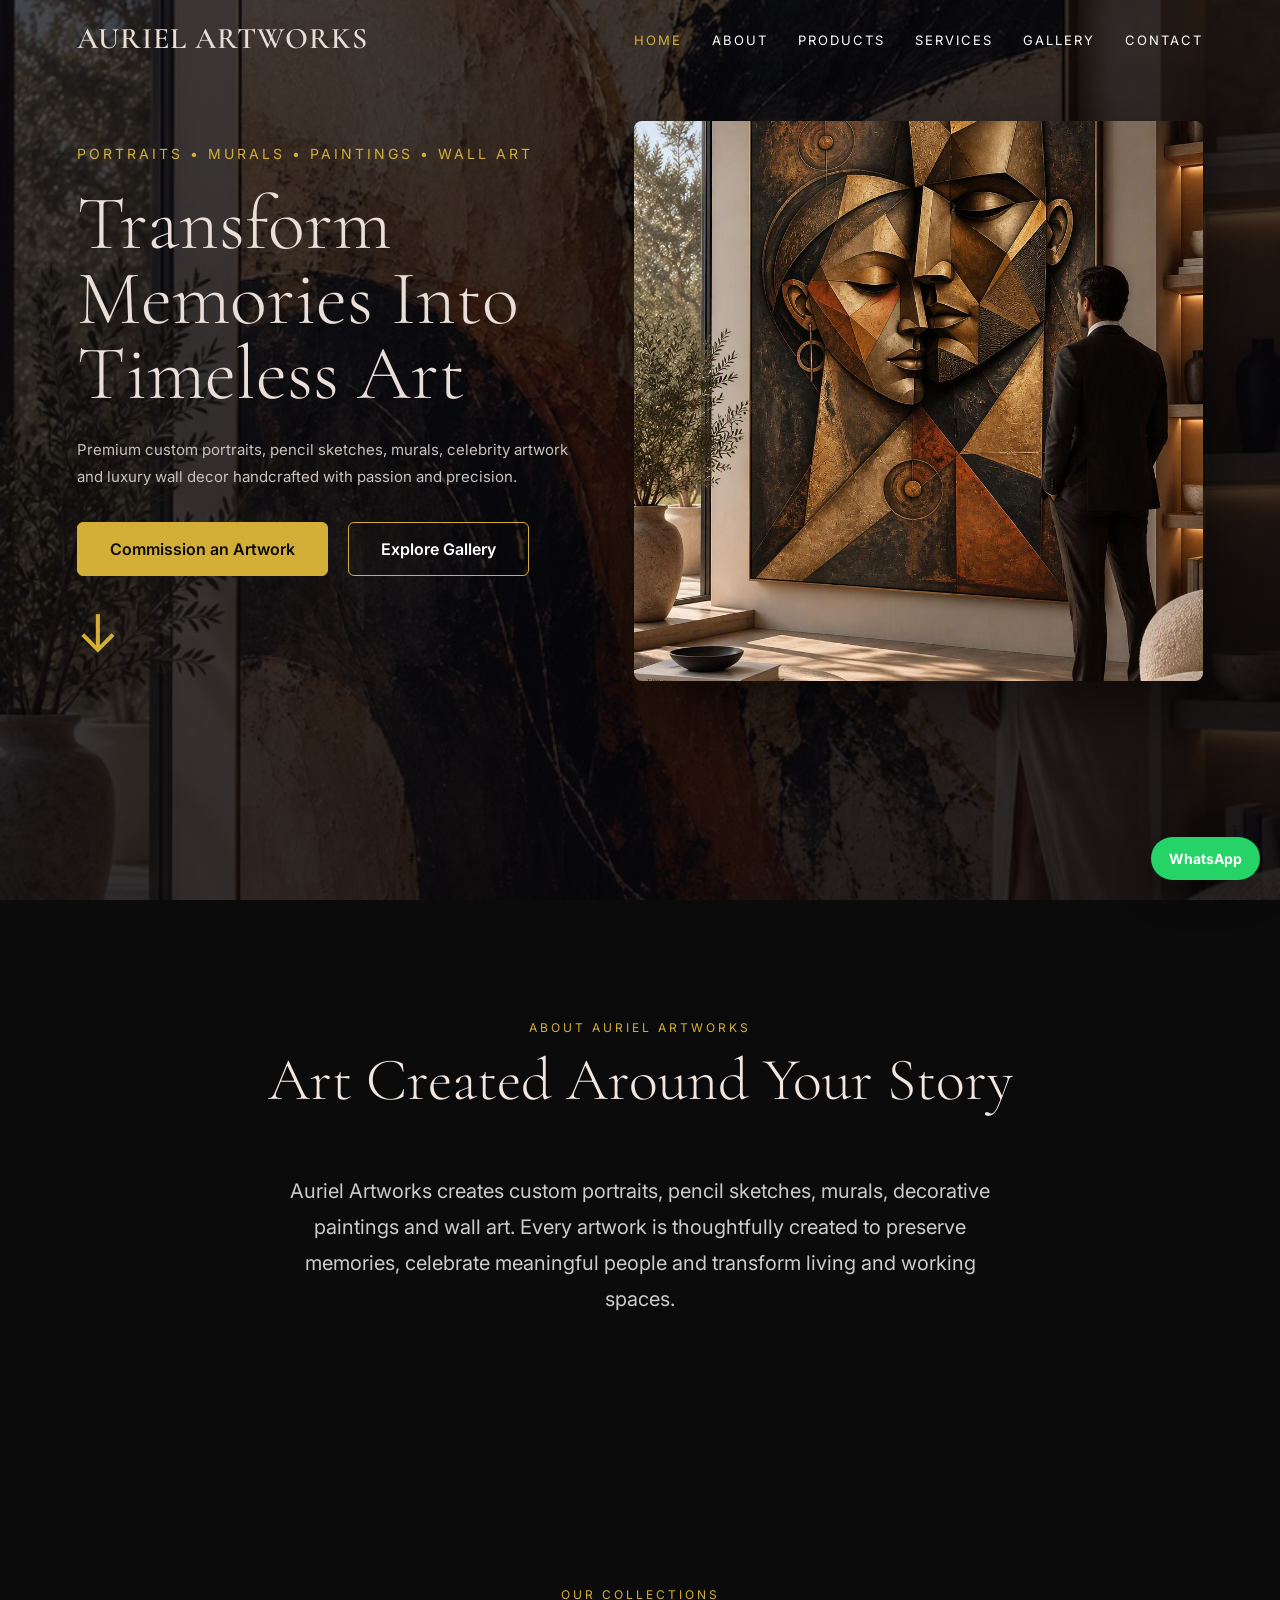
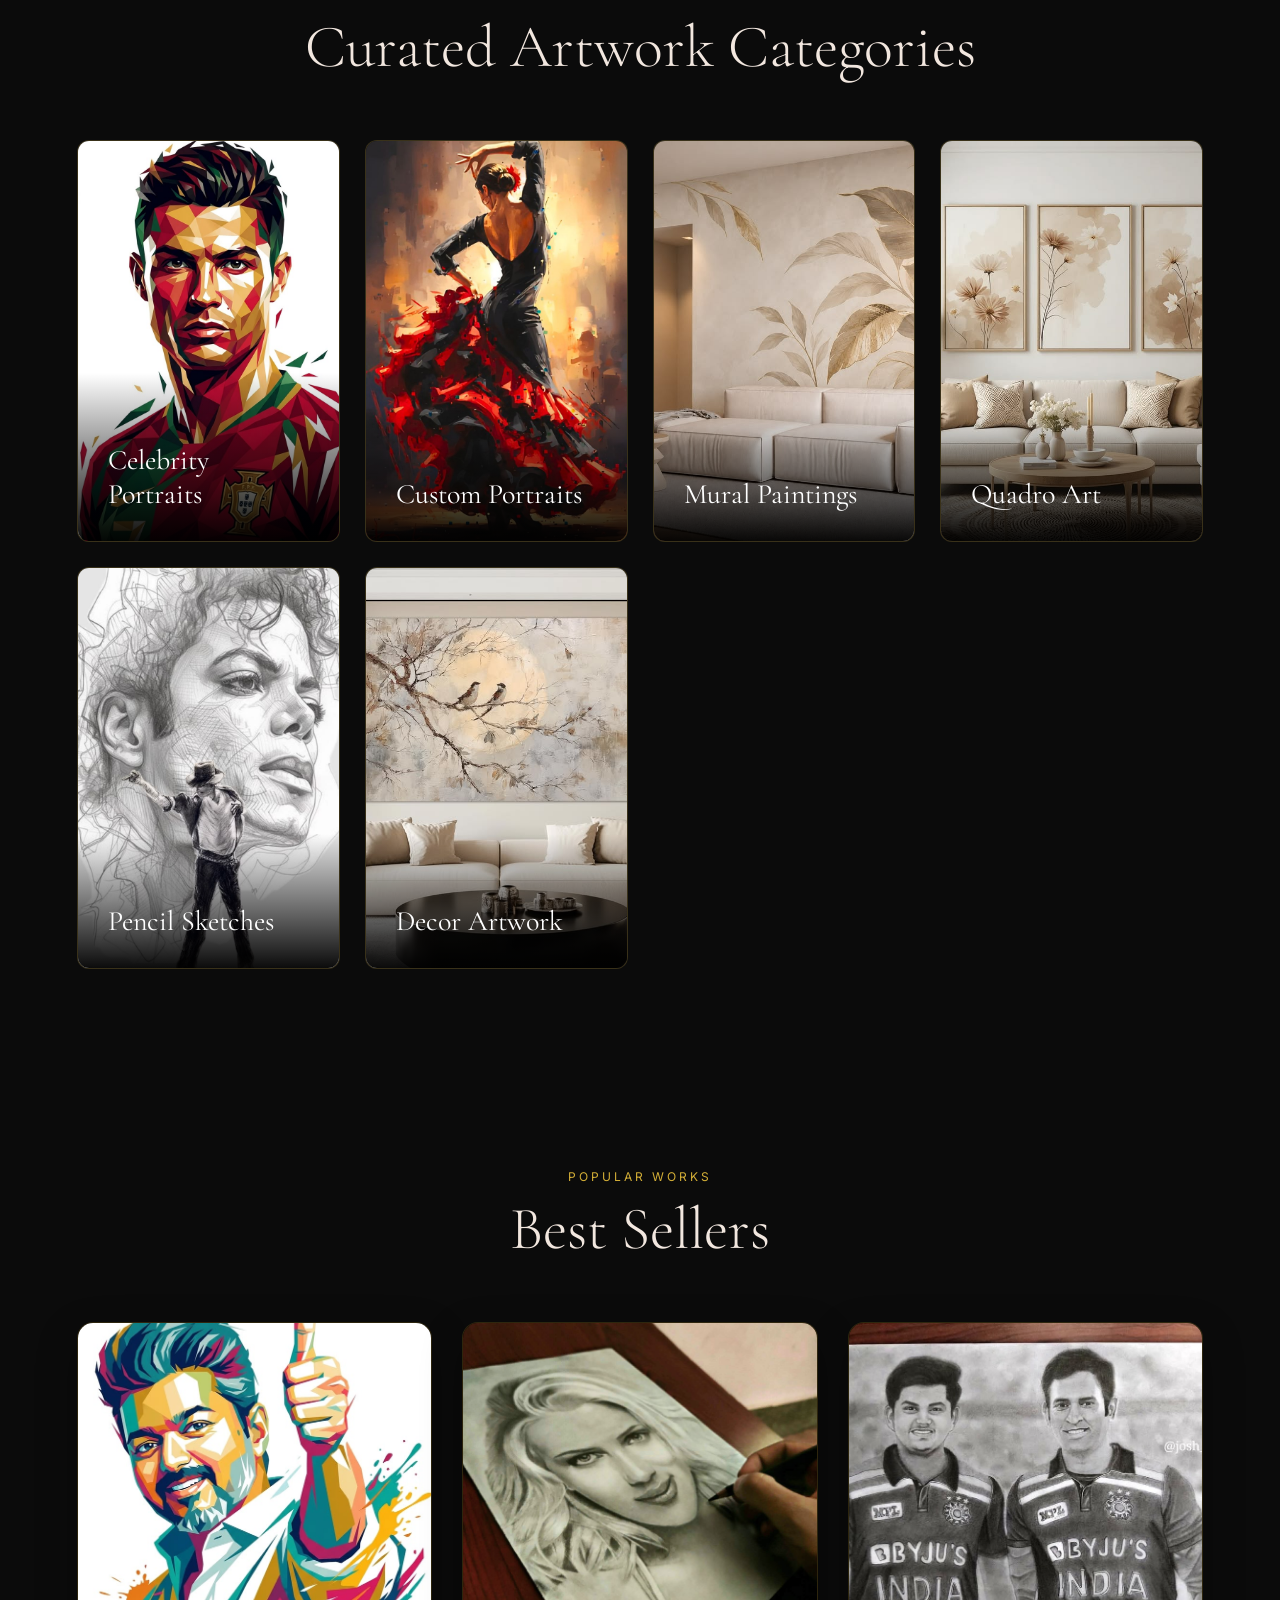
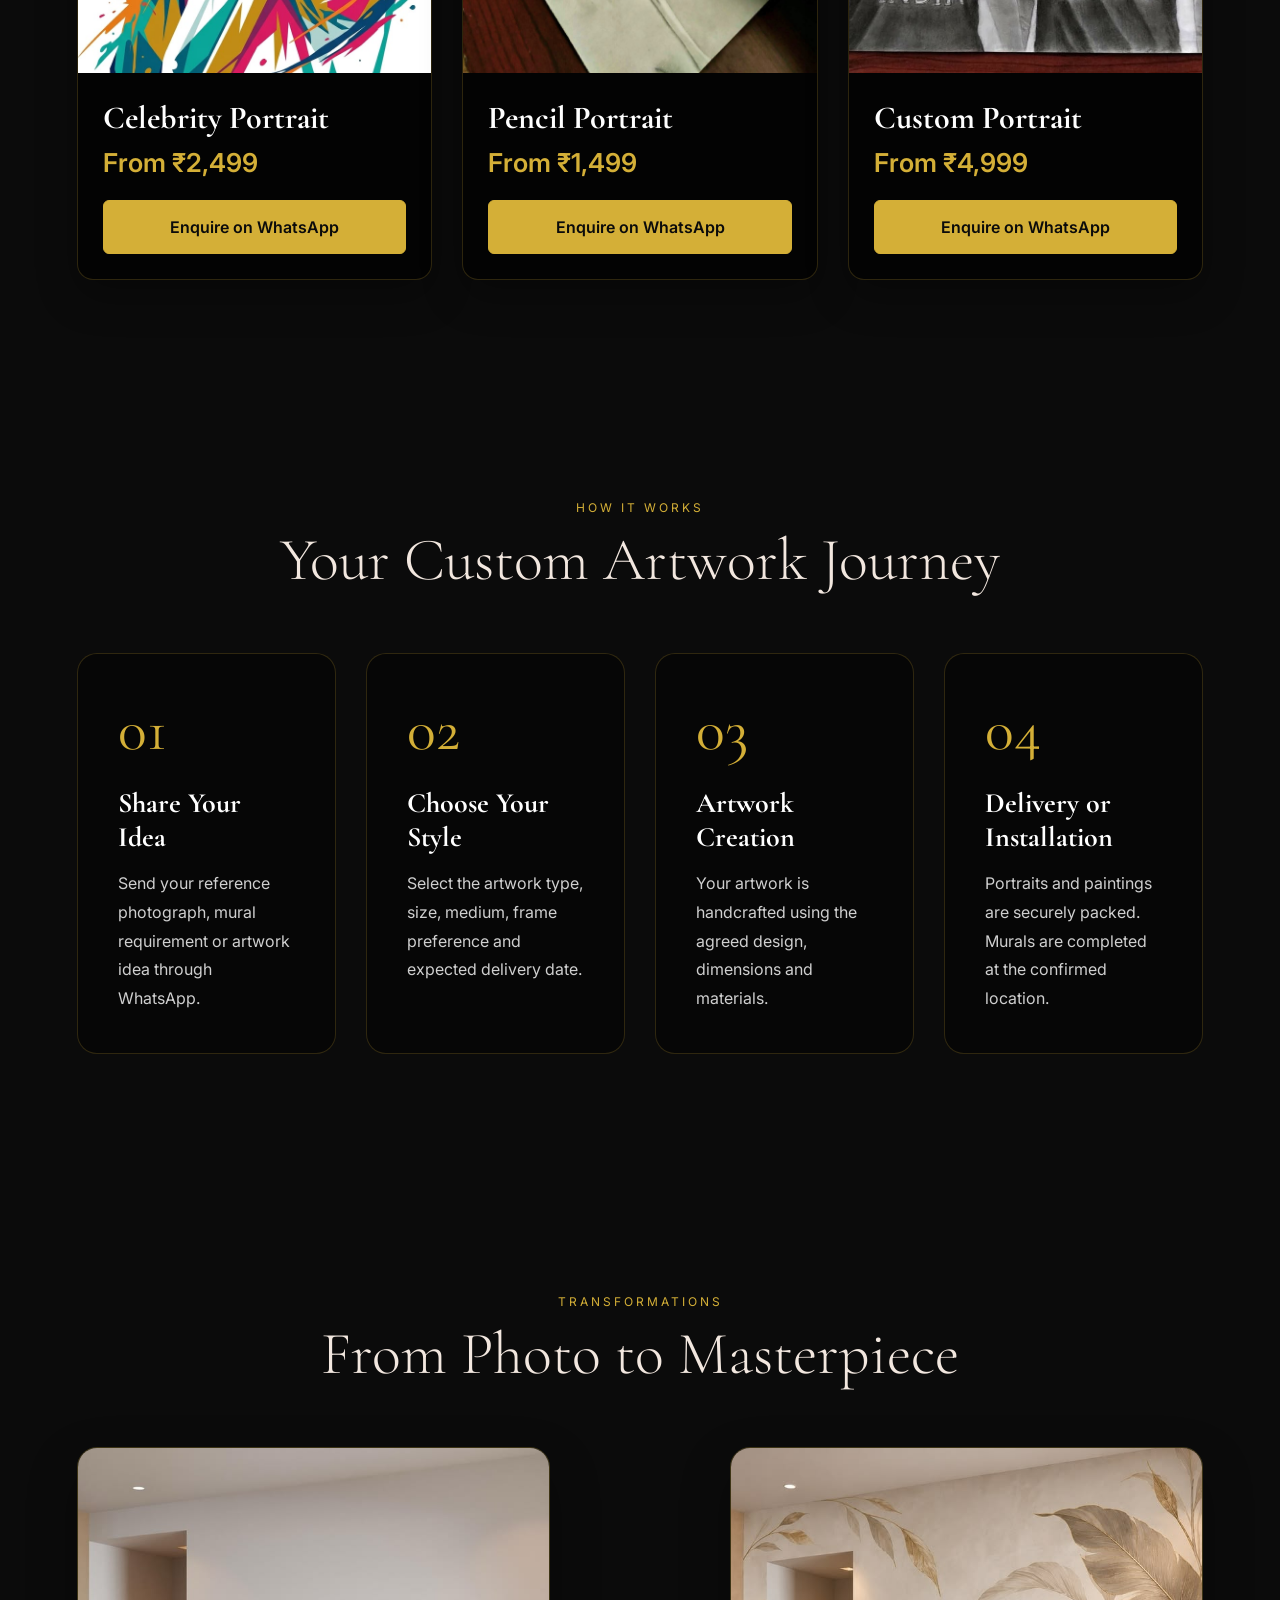
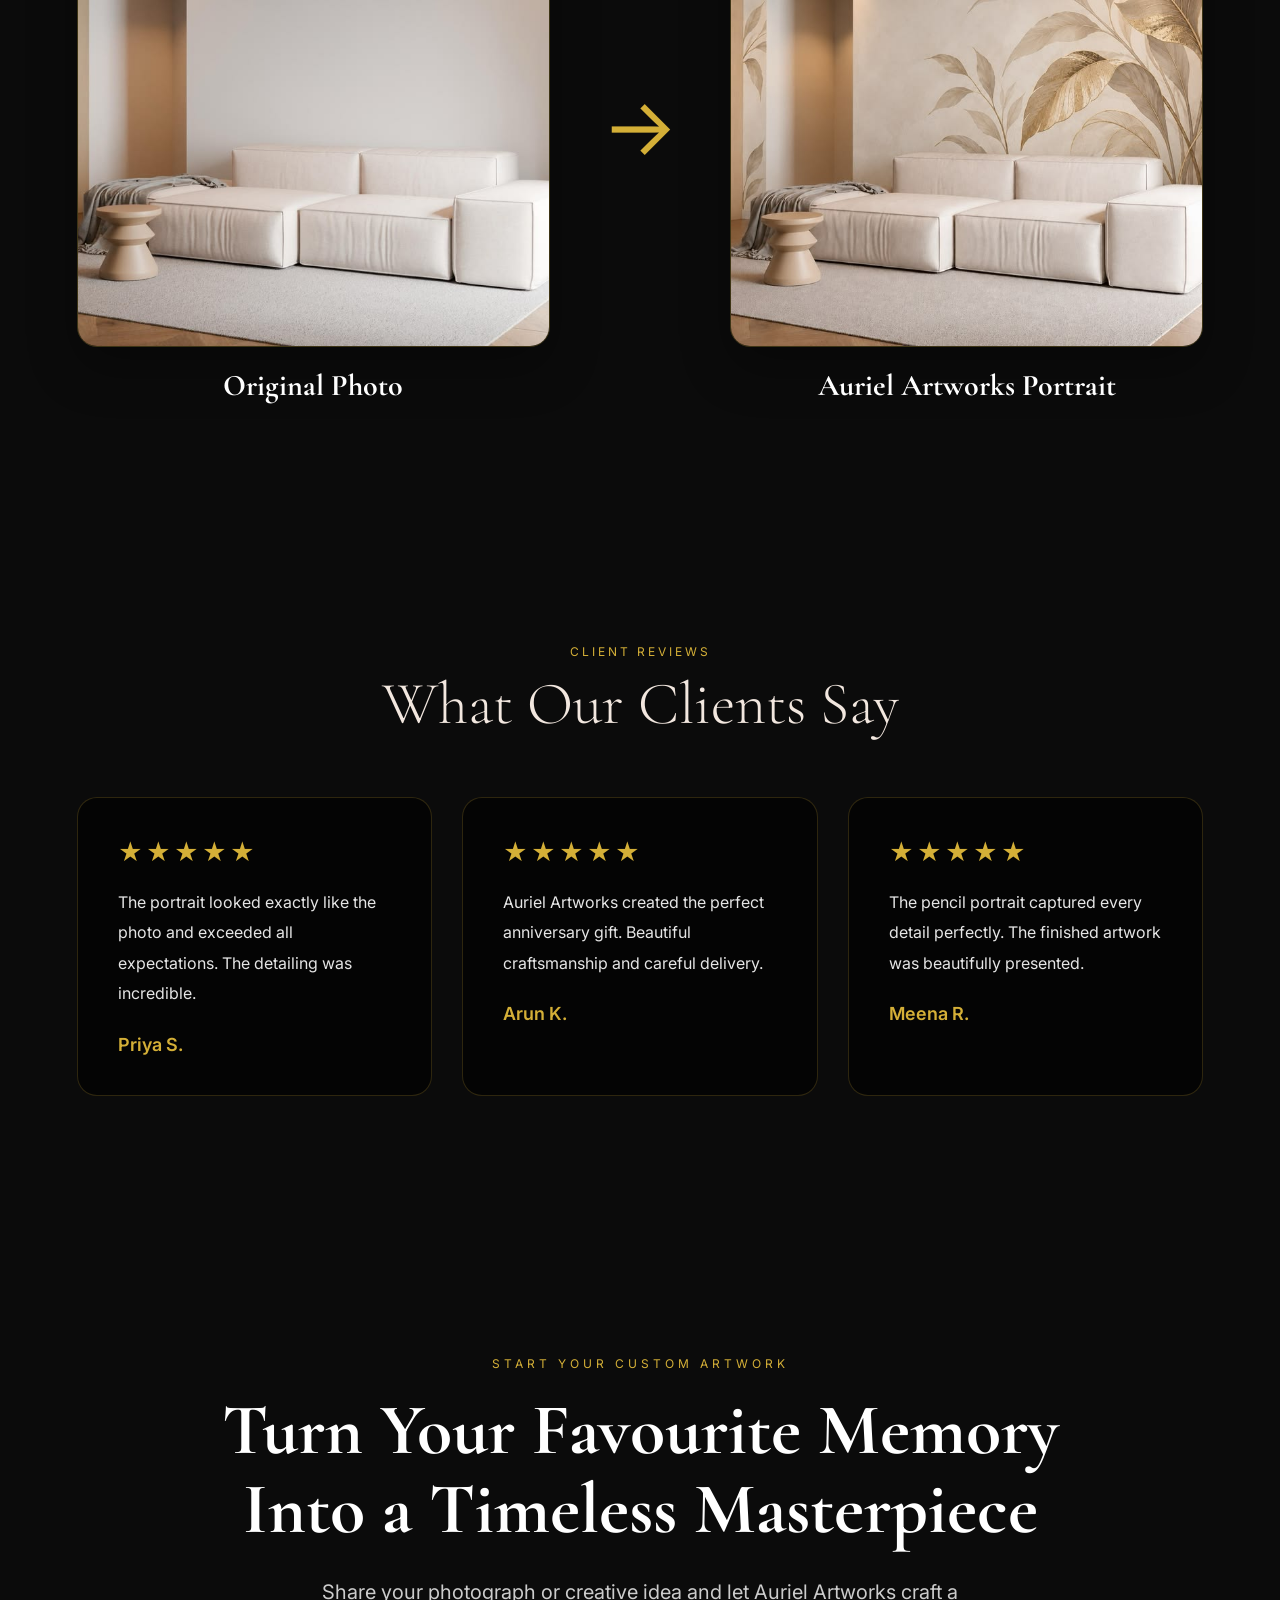
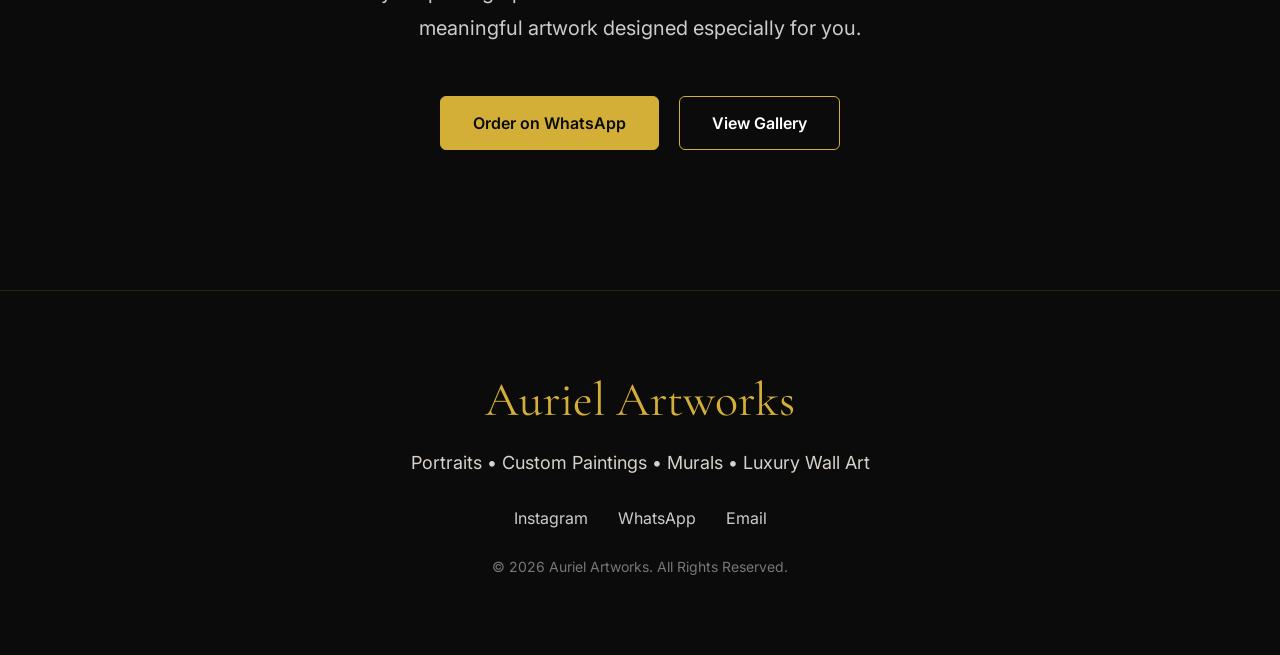
==== index.html @ 43a9a1cc "Upload Auriel Artworks website" ====
<!DOCTYPE html>
<html lang="en">

<head>
    <meta charset="UTF-8">

    <meta
        name="viewport"
        content="width=device-width, initial-scale=1.0"
    >

    <meta
        name="description"
        content="Auriel Artworks creates custom portraits, pencil sketches, murals, paintings and luxury wall art."
    >

    <title>Auriel Artworks | Portraits, Murals and Paintings</title>

    <!-- GOOGLE FONTS -->

    <link
        rel="preconnect"
        href="https://fonts.googleapis.com"
    >

    <link
        rel="preconnect"
        href="https://fonts.gstatic.com"
        crossorigin
    >

    <link
        href="https://fonts.googleapis.com/css2?family=Cormorant+Garamond:wght@300;400;500;600;700&family=Inter:wght@300;400;500;600&display=swap"
        rel="stylesheet"
    >

    <!-- WEBSITE CSS -->

    <link rel="stylesheet" href="style.css">
</head>

<body>

    <!-- HERO BACKGROUND CONTAINER -->

    <div class="container">

        <!-- NAVIGATION -->

        <nav class="navbar">

            <a href="index.html" class="logo">
                AURIEL ARTWORKS
            </a>

            <button
                type="button"
                class="menu-toggle"
                id="menu-toggle"
                aria-label="Open navigation menu"
                aria-expanded="false"
            >
                <span></span>
                <span></span>
                <span></span>
            </button>

            <ul class="nav-links" id="nav-links">

                <li>
                    <a href="index.html" class="active-link">
                        Home
                    </a>
                </li>

                <li>
                    <a href="#about">
                        About
                    </a>
                </li>

                <li>
                    <a href="#products">
                        Products
                    </a>
                </li>

                <li>
                    <a href="#services">
                        Services
                    </a>
                </li>

                <li>
                    <a href="gallery.html">
                        Gallery
                    </a>
                </li>

                <li>
                    <a href="#contact">
                        Contact
                    </a>
                </li>

            </ul>

        </nav>


        <!-- HERO SECTION -->

        <section class="hero" id="home">

            <div class="left">

                <p class="brand-statement">
                    PORTRAITS • MURALS • PAINTINGS • WALL ART
                </p>

                <h1>
                    Transform Memories Into Timeless Art
                </h1>

                <p>
                    Premium custom portraits, pencil sketches,
                    murals, celebrity artwork and luxury wall decor
                    handcrafted with passion and precision.
                </p>

                <div class="cta-buttons">

                    <a
                        href="https://wa.me/916382104061?text=Hi%20Auriel%20Artworks%2C%20I%20would%20like%20to%20order%20a%20custom%20artwork."
                        class="btn-primary"
                        target="_blank"
                        rel="noopener noreferrer"
                    >
                        Commission an Artwork
                    </a>

                    <a
                        href="gallery.html"
                        class="btn-secondary"
                    >
                        Explore Gallery
                    </a>

                </div>

                <div class="arrow" aria-hidden="true">
                    ↓
                </div>

            </div>

            <div class="right">

                <img
                    src="Images/hero.jpg"
                    alt="Featured artwork by Auriel Artworks"
                >

            </div>

        </section>

    </div>


    <!-- ABOUT SECTION -->

    <section class="process" id="about">

        <div class="section-header">

            <p>ABOUT AURIEL ARTWORKS</p>

            <h2>Art Created Around Your Story</h2>

        </div>

        <div class="cta-content">

            <p class="cta-description">
                Auriel Artworks creates custom portraits, pencil
                sketches, murals, decorative paintings and wall art.
                Every artwork is thoughtfully created to preserve
                memories, celebrate meaningful people and transform
                living and working spaces.
            </p>

        </div>

    </section>


    <!-- COLLECTIONS SECTION -->

    <section class="collections" id="services">

        <div class="section-header">

            <p>OUR COLLECTIONS</p>

            <h2>Curated Artwork Categories</h2>

        </div>

        <div class="collection-grid">

            <a
                href="gallery.html"
                class="collection-card"
                aria-label="View celebrity portraits"
            >

                <img
                    src="Images/celebrity.jpg"
                    alt="Celebrity portrait artwork"
                >

                <div class="overlay">
                    <h3>Celebrity Portraits</h3>
                </div>

            </a>


            <a
                href="gallery.html"
                class="collection-card"
                aria-label="View custom portraits"
            >

                <img
                    src="Images/custom.jpg"
                    alt="Custom portrait artwork"
                >

                <div class="overlay">
                    <h3>Custom Portraits</h3>
                </div>

            </a>


            <a
                href="gallery.html"
                class="collection-card"
                aria-label="View mural paintings"
            >

                <img
                    src="Images/mural.jpg"
                    alt="Mural painting"
                >

                <div class="overlay">
                    <h3>Mural Paintings</h3>
                </div>

            </a>


            <a
                href="gallery.html"
                class="collection-card"
                aria-label="View quadro artwork"
            >

                <img
                    src="Images/quadro.jpg"
                    alt="Quadro wall artwork"
                >

                <div class="overlay">
                    <h3>Quadro Art</h3>
                </div>

            </a>


            <a
                href="gallery.html"
                class="collection-card"
                aria-label="View pencil sketches"
            >

                <img
                    src="Images/Fan Boy Pencil Sketch.jpg"
                    alt="Pencil sketch portrait"
                >

                <div class="overlay">
                    <h3>Pencil Sketches</h3>
                </div>

            </a>


            <a
                href="gallery.html"
                class="collection-card"
                aria-label="View decorative paintings"
            >

                <img
                    src="Images/nature.jpg"
                    alt="Decorative nature painting"
                >

                <div class="overlay">
                    <h3>Decor Artwork</h3>
                </div>

            </a>

        </div>

    </section>


    <!-- BEST SELLERS -->

    <section class="bestsellers" id="products">

        <div class="section-header">

            <p>POPULAR WORKS</p>

            <h2>Best Sellers</h2>

        </div>

        <div class="products-grid">

            <!-- PRODUCT 1 -->

            <div class="product-card">

                <img
                    src="Images/product1.jpg"
                    alt="Celebrity portrait"
                >

                <div class="product-info">

                    <h3>Celebrity Portrait</h3>

                    <p class="price">
                        From ₹2,499
                    </p>

                    <a
                        href="https://wa.me/916382104061?text=Hi%20Auriel%20Artworks%2C%20I%20am%20interested%20in%20a%20celebrity%20portrait."
                        class="btn-primary"
                        target="_blank"
                        rel="noopener noreferrer"
                    >
                        Enquire on WhatsApp
                    </a>

                </div>

            </div>


            <!-- PRODUCT 2 -->

            <div class="product-card">

                <img
                    src="Images/product2.jpg"
                    alt="Pencil portrait"
                >

                <div class="product-info">

                    <h3>Pencil Portrait</h3>

                    <p class="price">
                        From ₹1,499
                    </p>

                    <a
                        href="https://wa.me/916382104061?text=Hi%20Auriel%20Artworks%2C%20I%20am%20interested%20in%20a%20pencil%20portrait."
                        class="btn-primary"
                        target="_blank"
                        rel="noopener noreferrer"
                    >
                        Enquire on WhatsApp
                    </a>

                </div>

            </div>


            <!-- PRODUCT 3 -->

            <div class="product-card">

                <img
                    src="Images/product3.jpg"
                    alt="Custom portrait"
                >

                <div class="product-info">

                    <h3>Custom Portrait</h3>

                    <p class="price">
                        From ₹4,999
                    </p>

                    <a
                        href="https://wa.me/916382104061?text=Hi%20Auriel%20Artworks%2C%20I%20am%20interested%20in%20a%20custom%20portrait."
                        class="btn-primary"
                        target="_blank"
                        rel="noopener noreferrer"
                    >
                        Enquire on WhatsApp
                    </a>

                </div>

            </div>

        </div>

    </section>


    <!-- ORDER PROCESS -->

    <section class="process">

        <div class="section-header">

            <p>HOW IT WORKS</p>

            <h2>Your Custom Artwork Journey</h2>

        </div>

        <div class="process-grid">

            <div class="step">

                <div class="step-number">
                    01
                </div>

                <h3>Share Your Idea</h3>

                <p>
                    Send your reference photograph, mural requirement
                    or artwork idea through WhatsApp.
                </p>

            </div>


            <div class="step">

                <div class="step-number">
                    02
                </div>

                <h3>Choose Your Style</h3>

                <p>
                    Select the artwork type, size, medium, frame
                    preference and expected delivery date.
                </p>

            </div>


            <div class="step">

                <div class="step-number">
                    03
                </div>

                <h3>Artwork Creation</h3>

                <p>
                    Your artwork is handcrafted using the agreed
                    design, dimensions and materials.
                </p>

            </div>


            <div class="step">

                <div class="step-number">
                    04
                </div>

                <h3>Delivery or Installation</h3>

                <p>
                    Portraits and paintings are securely packed.
                    Murals are completed at the confirmed location.
                </p>

            </div>

        </div>

    </section>


    <!-- BEFORE AND AFTER -->

    <section class="before-after">

        <div class="section-header">

            <p>TRANSFORMATIONS</p>

            <h2>From Photo to Masterpiece</h2>

        </div>

        <div class="comparison">

            <div class="image-box">

                <img
                    src="Images/before.jpg"
                    alt="Original customer reference photo"
                >

                <h3>Original Photo</h3>

            </div>

            <div class="arrow-center" aria-hidden="true">
                →
            </div>

            <div class="image-box">

                <img
                    src="Images/after.jpg"
                    alt="Completed portrait by Auriel Artworks"
                >

                <h3>Auriel Artworks Portrait</h3>

            </div>

        </div>

    </section>


    <!-- TESTIMONIALS -->

    <section class="testimonials">

        <div class="section-header">

            <p>CLIENT REVIEWS</p>

            <h2>What Our Clients Say</h2>

        </div>

        <div class="testimonial-grid">

            <div class="testimonial-card">

                <div class="stars" aria-label="Five-star review">
                    ★★★★★
                </div>

                <p class="review">
                    The portrait looked exactly like the photo and
                    exceeded all expectations. The detailing was
                    incredible.
                </p>

                <div class="customer">
                    Priya S.
                </div>

            </div>


            <div class="testimonial-card">

                <div class="stars" aria-label="Five-star review">
                    ★★★★★
                </div>

                <p class="review">
                    Auriel Artworks created the perfect anniversary
                    gift. Beautiful craftsmanship and careful delivery.
                </p>

                <div class="customer">
                    Arun K.
                </div>

            </div>


            <div class="testimonial-card">

                <div class="stars" aria-label="Five-star review">
                    ★★★★★
                </div>

                <p class="review">
                    The pencil portrait captured every detail
                    perfectly. The finished artwork was beautifully
                    presented.
                </p>

                <div class="customer">
                    Meena R.
                </div>

            </div>

        </div>

    </section>


    <!-- FINAL CALL TO ACTION -->

    <section class="cta" id="contact">

        <div class="cta-content">

            <p class="cta-small">
                START YOUR CUSTOM ARTWORK
            </p>

            <h2>
                Turn Your Favourite Memory Into a Timeless Masterpiece
            </h2>

            <p class="cta-description">
                Share your photograph or creative idea and let
                Auriel Artworks craft a meaningful artwork designed
                especially for you.
            </p>

            <div class="cta-buttons">

                <a
                    href="https://wa.me/916382104061?text=Hi%20Auriel%20Artworks%2C%20I%20would%20like%20to%20enquire%20about%20a%20custom%20artwork."
                    class="btn-primary"
                    target="_blank"
                    rel="noopener noreferrer"
                >
                    Order on WhatsApp
                </a>

                <a
                    href="gallery.html"
                    class="btn-secondary"
                >
                    View Gallery
                </a>

            </div>

        </div>

    </section>


    <!-- FOOTER -->

    <footer>

        <div class="footer-logo">
            Auriel Artworks
        </div>

        <p class="footer-description">
            Portraits • Custom Paintings • Murals • Luxury Wall Art
        </p>

        <div class="footer-links">

            <a
                href="https://instagram.com/aurielartworks.art"
                target="_blank"
                rel="noopener noreferrer"
            >
                Instagram
            </a>

            <a
                href="https://wa.me/916382104061?text=Hi%20Auriel%20Artworks%2C%20I%20am%20interested%20in%20your%20artwork."
                target="_blank"
                rel="noopener noreferrer"
            >
                WhatsApp
            </a>

            <a href="mailto:aurielartworks@gmail.com">
                Email
            </a>

        </div>

        <p class="copyright">
            © 2026 Auriel Artworks. All Rights Reserved.
        </p>

    </footer>


    <!-- FLOATING WHATSAPP BUTTON -->

    <a
        href="https://wa.me/916382104061?text=Hi%20Auriel%20Artworks%2C%20I%20would%20like%20to%20enquire%20about%20an%20artwork."
        class="whatsapp"
        target="_blank"
        rel="noopener noreferrer"
        aria-label="Contact Auriel Artworks on WhatsApp"
    >
        WhatsApp
    </a>


    <!-- MOBILE NAVIGATION JAVASCRIPT -->

    <script>
        const menuToggle =
            document.getElementById("menu-toggle");

        const navLinks =
            document.getElementById("nav-links");

        if (menuToggle && navLinks) {

            menuToggle.addEventListener("click", function() {

                const menuIsOpen =
                    navLinks.classList.toggle("show-menu");

                menuToggle.classList.toggle("open");

                menuToggle.setAttribute(
                    "aria-expanded",
                    menuIsOpen
                );

            });

            navLinks
                .querySelectorAll("a")
                .forEach(function(link) {

                    link.addEventListener("click", function() {

                        navLinks.classList.remove("show-menu");

                        menuToggle.classList.remove("open");

                        menuToggle.setAttribute(
                            "aria-expanded",
                            "false"
                        );

                    });

                });

        }
    </script>

</body>

</html>
---- style.css ----
/* ==================================================
   AURIEL ARTWORKS
   COMPLETE STYLESHEET
================================================== */


/* ==================================================
   1. GLOBAL SETTINGS
================================================== */

*{
    margin:0;
    padding:0;
    box-sizing:border-box;
}

html{
    scroll-behavior:smooth;
}

body{
    min-height:100vh;

    background:#0B0B0B;
    color:#ffffff;

    font-family:"Inter", Arial, sans-serif;

    overflow-x:hidden;
}

img{
    display:block;
    max-width:100%;
}

button,
a{
    font-family:inherit;
}


/* ==================================================
   2. NAVIGATION
================================================== */

.navbar{
    position:relative;
    z-index:1000;

    display:flex;
    justify-content:space-between;
    align-items:center;

    width:100%;
    padding:24px 6%;
}

.logo{
    color:#e9ddd5;

    font-family:"Cormorant Garamond", Georgia, serif;
    font-size:30px;
    font-weight:600;
    line-height:1;

    text-decoration:none;
    letter-spacing:1px;

    transition:color 0.3s ease;
}

.logo:hover{
    color:#D4AF37;
}

.nav-links{
    display:flex;
    align-items:center;

    gap:30px;

    margin:0;
    padding:0;

    list-style:none;
}

.nav-links a{
    color:#ffffff;

    font-size:13px;
    text-decoration:none;
    text-transform:uppercase;
    letter-spacing:2px;

    transition:color 0.3s ease;
}

.nav-links a:hover,
.nav-links .active-link{
    color:#D4AF37;
}

.menu-toggle{
    display:none;
}


/* ==================================================
   3. HOMEPAGE BACKGROUND
================================================== */

.container{
    width:100%;
    min-height:100vh;

    padding:0 6% 40px;

    background:
        linear-gradient(
            rgba(5, 5, 10, 0.72),
            rgba(5, 5, 10, 0.82)
        ),
        url("Images/background.jpg");

    background-size:cover;
    background-position:center;
    background-repeat:no-repeat;
}


/* Navbar inside the background container */

.container .navbar{
    padding-right:0;
    padding-left:0;
}


/* ==================================================
   4. HOMEPAGE HERO
================================================== */

.hero{
    display:grid;

    grid-template-columns:
        minmax(360px, 45%) 1fr;

    align-items:center;

    gap:50px;

    min-height:75vh;
    padding:40px 0 70px;
}

.left{
    color:#eadfd8;
}

.brand-statement{
    margin-bottom:20px;

    color:#D4AF37;

    font-size:14px;
    line-height:1.8;
    letter-spacing:3px;
}

.left h1{
    margin-bottom:25px;

    color:#eadfd8;

    font-family:"Cormorant Garamond", Georgia, serif;
    font-size:clamp(54px, 6vw, 84px);
    font-weight:300;
    line-height:0.98;
}

.left > p:not(.brand-statement){
    max-width:500px;

    color:#c9c3bf;

    font-size:15px;
    line-height:1.8;
}

.left .cta-buttons{
    justify-content:flex-start;

    margin-top:32px;
}

.arrow{
    margin-top:32px;

    color:#D4AF37;

    font-size:52px;
    line-height:1;
}

.right{
    display:flex;
    justify-content:center;
    align-items:center;

    min-width:0;
}

.right img{
    width:100%;
    max-width:850px;
    height:min(560px, 66vh);

    object-fit:cover;
    object-position:center;

    border-radius:8px;

    box-shadow:0 25px 70px rgba(0, 0, 0, 0.5);

    transition:transform 0.4s ease;
}

.right img:hover{
    transform:scale(1.02);
}


/* ==================================================
   5. COMMON SECTION HEADINGS
================================================== */

.section-header{
    margin-bottom:60px;

    text-align:center;
}

.section-header > p{
    margin-bottom:12px;

    color:#D4AF37;

    font-size:12px;
    letter-spacing:3px;
}

.section-header h2{
    color:#f2e7df;

    font-family:"Cormorant Garamond", Georgia, serif;
    font-size:60px;
    font-weight:300;
    line-height:1.1;
}


/* ==================================================
   6. ABOUT SECTION
================================================== */

#about .cta-content{
    max-width:850px;

    text-align:center;
}


/* ==================================================
   7. FEATURED COLLECTIONS
================================================== */

.collections{
    padding:100px 6%;
}

.collection-grid{
    display:grid;

    grid-template-columns:
        repeat(auto-fit, minmax(260px, 1fr));

    gap:25px;
}

.collection-card{
    position:relative;

    min-height:400px;

    overflow:hidden;

    border:1px solid rgba(212, 175, 55, 0.2);
    border-radius:12px;

    background:#111111;

    text-decoration:none;

    cursor:pointer;
}

.collection-card img{
    width:100%;
    height:400px;

    object-fit:cover;

    transition:transform 0.5s ease;
}

.collection-card:hover img{
    transform:scale(1.08);
}

.overlay{
    position:absolute;
    right:0;
    bottom:0;
    left:0;

    padding:70px 30px 30px;

    background:
        linear-gradient(
            transparent,
            rgba(0, 0, 0, 0.95)
        );
}

.overlay h3{
    color:#ffffff;

    font-family:"Cormorant Garamond", Georgia, serif;
    font-size:28px;
    font-weight:400;
}


/* ==================================================
   8. BEST SELLERS
================================================== */

.bestsellers{
    padding:100px 6%;
}

.products-grid{
    display:grid;

    grid-template-columns:
        repeat(auto-fit, minmax(280px, 1fr));

    gap:30px;
}

.product-card{
    overflow:hidden;

    border:1px solid rgba(212, 175, 55, 0.2);
    border-radius:16px;

    background:rgba(0, 0, 0, 0.65);

    box-shadow:0 15px 40px rgba(0, 0, 0, 0.3);

    transition:
        transform 0.3s ease,
        border-color 0.3s ease,
        box-shadow 0.3s ease;
}

.product-card:hover{
    transform:translateY(-10px);

    border-color:#D4AF37;

    box-shadow:0 25px 55px rgba(0, 0, 0, 0.5);
}

.product-card img{
    width:100%;
    height:350px;

    object-fit:cover;
}

.product-info{
    padding:25px;

    color:#ffffff;
}

.product-info h3{
    margin-bottom:10px;

    color:#ffffff;

    font-family:"Cormorant Garamond", Georgia, serif;
    font-size:32px;
}

.price{
    margin-bottom:22px;

    color:#D4AF37;

    font-size:26px;
    font-weight:600;
}

.product-info .btn-primary{
    width:100%;

    text-align:center;
}


/* ==================================================
   9. PROCESS SECTION
================================================== */

.process{
    padding:120px 6%;
}

.process-grid{
    display:grid;

    grid-template-columns:
        repeat(auto-fit, minmax(230px, 1fr));

    gap:30px;

    margin-top:60px;
}

.step{
    padding:40px;

    border:1px solid rgba(212, 175, 55, 0.2);
    border-radius:20px;

    background:rgba(0, 0, 0, 0.45);

    transition:
        transform 0.3s ease,
        border-color 0.3s ease,
        box-shadow 0.3s ease;
}

.step:hover{
    transform:translateY(-10px);

    border-color:#D4AF37;

    box-shadow:0 20px 45px rgba(0, 0, 0, 0.4);
}

.step-number{
    margin-bottom:20px;

    color:#D4AF37;

    font-family:"Cormorant Garamond", Georgia, serif;
    font-size:60px;
}

.step h3{
    margin-bottom:15px;

    color:#ffffff;

    font-family:"Cormorant Garamond", Georgia, serif;
    font-size:28px;
}

.step p{
    color:#cfcfcf;

    line-height:1.8;
}


/* ==================================================
   10. BEFORE AND AFTER
================================================== */

.before-after{
    padding:120px 6%;
}

.comparison{
    display:grid;

    grid-template-columns:
        minmax(0, 1fr) 120px minmax(0, 1fr);

    align-items:center;

    gap:30px;

    margin-top:60px;
}

.image-box{
    min-width:0;

    text-align:center;
}

.image-box img{
    width:100%;
    height:500px;

    object-fit:cover;

    border:1px solid rgba(212, 175, 55, 0.25);
    border-radius:20px;

    box-shadow:0 20px 50px rgba(0, 0, 0, 0.3);
}

.image-box h3{
    margin-top:20px;

    color:#ffffff;

    font-family:"Cormorant Garamond", Georgia, serif;
    font-size:30px;
}

.arrow-center{
    color:#D4AF37;

    font-size:80px;
    text-align:center;
}


/* ==================================================
   11. TESTIMONIALS
================================================== */

.testimonials{
    padding:120px 6%;
}

.testimonial-grid{
    display:grid;

    grid-template-columns:
        repeat(auto-fit, minmax(280px, 1fr));

    gap:30px;

    margin-top:60px;
}

.testimonial-card{
    padding:40px;

    border:1px solid rgba(212, 175, 55, 0.2);
    border-radius:20px;

    background:rgba(0, 0, 0, 0.55);

    transition:
        transform 0.3s ease,
        border-color 0.3s ease,
        box-shadow 0.3s ease;
}

.testimonial-card:hover{
    transform:translateY(-8px);

    border-color:#D4AF37;

    box-shadow:0 15px 40px rgba(212, 175, 55, 0.15);
}

.stars{
    margin-bottom:20px;

    color:#D4AF37;

    font-size:24px;
    letter-spacing:3px;
}

.review{
    margin-bottom:25px;

    color:#e5e5e5;

    font-size:16px;
    line-height:1.9;
}

.customer{
    color:#D4AF37;

    font-size:18px;
    font-weight:600;
}


/* ==================================================
   12. CALL TO ACTION
================================================== */

.cta{
    padding:140px 6%;

    text-align:center;
}

.cta-content{
    max-width:900px;

    margin:auto;
}

.cta-small{
    margin-bottom:20px;

    color:#D4AF37;

    font-size:12px;
    letter-spacing:4px;
}

.cta h2{
    margin-bottom:25px;

    color:#ffffff;

    font-family:"Cormorant Garamond", Georgia, serif;
    font-size:72px;
    line-height:1.1;
}

.cta-description{
    max-width:700px;

    margin:0 auto 50px;

    color:#cccccc;

    font-size:20px;
    line-height:1.8;
}

.cta-buttons{
    display:flex;
    justify-content:center;
    flex-wrap:wrap;

    gap:20px;
}

.btn-primary,
.btn-secondary{
    display:inline-flex;
    justify-content:center;
    align-items:center;

    min-height:54px;
    padding:15px 32px;

    border-radius:6px;

    font-weight:600;
    text-decoration:none;

    transition:
        transform 0.3s ease,
        color 0.3s ease,
        background-color 0.3s ease,
        border-color 0.3s ease;
}

.btn-primary{
    border:1px solid #D4AF37;

    background:#D4AF37;
    color:#0B0B0B;
}

.btn-primary:hover{
    transform:translateY(-3px);

    border-color:#e6c15a;

    background:#e6c15a;
}

.btn-secondary{
    border:1px solid #D4AF37;

    background:transparent;
    color:#ffffff;
}

.btn-secondary:hover{
    transform:translateY(-3px);

    background:#D4AF37;
    color:#0B0B0B;
}


/* ==================================================
   13. FOOTER
================================================== */

footer{
    padding:80px 6%;

    border-top:1px solid rgba(212, 175, 55, 0.15);

    text-align:center;
}

.footer-logo{
    margin-bottom:20px;

    color:#D4AF37;

    font-family:"Cormorant Garamond", Georgia, serif;
    font-size:48px;
}

.footer-description{
    color:#d8d2cc;

    font-size:18px;
    line-height:1.6;
}

.footer-links{
    display:flex;
    justify-content:center;
    flex-wrap:wrap;

    gap:30px;

    margin:30px 0;
}

.footer-links a{
    color:#cccccc;

    text-decoration:none;

    transition:color 0.3s ease;
}

.footer-links a:hover{
    color:#D4AF37;
}

.copyright{
    color:#777777;

    font-size:14px;
}


/* ==================================================
   14. GALLERY HERO
================================================== */

.gallery-hero{
    padding:100px 30px 60px;

    text-align:center;
}

.gallery-hero h1{
    margin-bottom:18px;

    color:#ffffff;

    font-family:"Cormorant Garamond", Georgia, serif;
    font-size:clamp(52px, 7vw, 80px);
    line-height:1;
}

.gallery-hero p{
    max-width:600px;

    margin:auto;

    color:#cccccc;

    font-size:18px;
    line-height:1.7;
}


/* ==================================================
   15. GALLERY FILTERS
================================================== */

.gallery-filters{
    display:flex;
    justify-content:center;
    align-items:center;
    flex-wrap:wrap;

    gap:12px;

    padding:0 30px 50px;
}

.filter-button{
    flex:0 0 auto;

    margin:0;
    padding:12px 24px;

    border:1px solid rgba(212, 175, 55, 0.5);
    border-radius:30px;

    background:transparent;
    color:#ffffff;

    font-size:14px;

    cursor:pointer;

    transition:
        background-color 0.3s ease,
        color 0.3s ease,
        border-color 0.3s ease;
}

.filter-button:hover,
.filter-button.active{
    border-color:#D4AF37;

    background:#D4AF37;
    color:#0B0B0B;
}


/* ==================================================
   16. GALLERY GRID
================================================== */

.gallery-grid{
    display:grid;

    grid-template-columns:
        repeat(auto-fill, minmax(280px, 380px));

    justify-content:center;
    align-items:start;

    gap:30px;

    padding:25px 6% 120px;
}

.gallery-item{
    width:100%;

    overflow:hidden;

    border:1px solid rgba(212, 175, 55, 0.25);
    border-radius:16px;

    background:#050505;

    transition:
        transform 0.3s ease,
        border-color 0.3s ease,
        box-shadow 0.3s ease;
}

.gallery-item:hover{
    transform:translateY(-8px);

    border-color:#D4AF37;

    box-shadow:0 20px 45px rgba(0, 0, 0, 0.45);
}

.gallery-item.hide{
    display:none;
}

.gallery-item img{
    width:100%;
    height:420px;

    object-fit:contain;

    background:#111111;

    cursor:pointer;
}

.gallery-info{
    padding:25px;
}

.gallery-info h3{
    margin-bottom:10px;

    color:#ffffff;

    font-family:"Cormorant Garamond", Georgia, serif;
    font-size:32px;
}

.gallery-info p{
    margin-bottom:20px;

    color:#D4AF37;

    font-size:22px;
}

.gallery-info a{
    display:inline-flex;
    justify-content:center;
    align-items:center;

    min-height:48px;
    padding:12px 20px;

    background:#D4AF37;
    color:#0B0B0B;

    font-weight:600;
    text-decoration:none;

    transition:
        background-color 0.3s ease,
        transform 0.3s ease;
}

.gallery-info a:hover{
    transform:translateY(-2px);

    background:#e6c15a;
}


/* ==================================================
   17. GALLERY LIGHTBOX
================================================== */

.lightbox{
    position:fixed;
    inset:0;
    z-index:2000;

    display:none;
    justify-content:center;
    align-items:center;
    flex-direction:column;

    padding:30px;

    background:rgba(0, 0, 0, 0.94);
}

.lightbox.show{
    display:flex;
}

.lightbox img{
    width:auto;
    max-width:90%;
    height:auto;
    max-height:78vh;

    object-fit:contain;

    border:1px solid rgba(212, 175, 55, 0.5);

    box-shadow:0 20px 70px rgba(0, 0, 0, 0.8);
}

#lightbox-caption{
    margin-top:18px;

    color:#ffffff;

    font-family:"Cormorant Garamond", Georgia, serif;
    font-size:26px;
    text-align:center;
}

.lightbox-close{
    position:absolute;
    top:20px;
    right:30px;

    width:50px;
    height:50px;

    margin:0;
    padding:0;

    border:none;

    background:transparent;
    color:#D4AF37;

    font-family:Arial, sans-serif;
    font-size:50px;
    font-weight:300;
    line-height:1;

    cursor:pointer;

    transition:color 0.3s ease;
}

.lightbox-close:hover{
    color:#ffffff;
}

.no-scroll{
    overflow:hidden;
}


/* ==================================================
   18. FLOATING WHATSAPP BUTTON
================================================== */

.whatsapp{
    position:fixed;
    right:20px;
    bottom:20px;
    z-index:1500;

    padding:13px 18px;

    border-radius:50px;

    background:#25D366;
    color:#ffffff;

    font-size:14px;
    font-weight:700;
    text-decoration:none;

    box-shadow:0 12px 35px rgba(0, 0, 0, 0.4);

    transition:
        transform 0.3s ease,
        background-color 0.3s ease;
}

.whatsapp:hover{
    transform:translateY(-3px);

    background:#1ebe5d;
}


/* ==================================================
   19. INTERMEDIATE SCREENS
   LAPTOPS, TABLETS AND SMALL WINDOWS
================================================== */

@media (max-width:1100px){

    /* NAVIGATION */

    .navbar{
        padding:18px 20px;
    }

    .container .navbar{
        padding-right:0;
        padding-left:0;
    }

    .logo{
        font-size:25px;
    }

    .menu-toggle{
        display:flex;
        flex-direction:column;
        justify-content:center;
        align-items:center;

        width:42px;
        height:42px;

        margin:0;
        padding:8px;

        border:1px solid rgba(212, 175, 55, 0.5);
        border-radius:8px;

        background:transparent;

        cursor:pointer;
    }

    .menu-toggle span{
        display:block;

        width:23px;
        height:2px;

        margin:3px 0;

        background:#D4AF37;

        transition:
            transform 0.3s ease,
            opacity 0.3s ease;
    }

    .nav-links{
        position:absolute;
        top:72px;
        right:20px;
        left:20px;
        z-index:1100;

        display:none;
        flex-direction:column;
        align-items:stretch;

        gap:0;

        margin:0;
        padding:10px;

        border:1px solid rgba(212, 175, 55, 0.4);
        border-radius:14px;

        background:#070707;

        box-shadow:0 20px 45px rgba(0, 0, 0, 0.65);
    }

    .container .nav-links{
        right:0;
        left:0;
    }

    .nav-links.show-menu{
        display:flex;
    }

    .nav-links li{
        width:100%;
    }

    .nav-links a{
        display:block;

        width:100%;
        padding:14px 16px;

        font-size:14px;
    }

    .nav-links a:hover,
    .nav-links .active-link{
        border-radius:8px;

        background:rgba(212, 175, 55, 0.08);
        color:#D4AF37;
    }

    .menu-toggle.open span:nth-child(1){
        transform:translateY(8px) rotate(45deg);
    }

    .menu-toggle.open span:nth-child(2){
        opacity:0;
    }

    .menu-toggle.open span:nth-child(3){
        transform:translateY(-8px) rotate(-45deg);
    }


    /* HERO */

    .hero{
        grid-template-columns:1fr;

        min-height:auto;

        padding:60px 0;
    }

    .left{
        max-width:760px;
    }

    .left h1{
        font-size:clamp(54px, 8vw, 76px);
    }

    .right img{
        max-width:900px;
        height:500px;
    }


    /* COLLECTIONS */

    .collection-grid{
        grid-template-columns:
            repeat(2, minmax(0, 1fr));
    }


    /* PRODUCTS */

    .products-grid{
        grid-template-columns:
            repeat(2, minmax(0, 1fr));
    }

}


/* ==================================================
   20. TABLETS AND MOBILE PHONES
================================================== */

@media (max-width:768px){

    /* GENERAL */

    .container{
        padding:0 20px 30px;
    }


    /* HERO */

    .hero{
        padding:50px 0;
    }

    .left{
        max-width:none;

        text-align:center;
    }

    .brand-statement{
        font-size:12px;
    }

    .left h1{
        font-size:50px;
    }

    .left > p:not(.brand-statement){
        margin:auto;
    }

    .left .cta-buttons{
        justify-content:center;
    }

    .arrow{
        display:none;
    }

    .right img{
        height:400px;
    }


    /* COMMON SECTIONS */

    .collections,
    .bestsellers,
    .process,
    .before-after,
    .testimonials,
    .cta{
        padding:80px 20px;
    }

    .section-header{
        margin-bottom:40px;
    }

    .section-header h2{
        font-size:44px;
    }


    /* COLLECTIONS AND PRODUCTS */

    .collection-grid,
    .products-grid,
    .process-grid,
    .testimonial-grid{
        grid-template-columns:1fr;
    }

    .collection-card,
    .collection-card img{
        height:380px;
    }

    .product-card img{
        height:380px;
    }


    /* BEFORE AND AFTER */

    .comparison{
        grid-template-columns:1fr;

        gap:30px;
    }

    .arrow-center{
        transform:rotate(90deg);

        font-size:60px;
    }

    .image-box img{
        height:420px;

        object-fit:contain;

        background:#111111;
    }


    /* CTA */

    .cta h2{
        font-size:48px;
    }

    .cta-description{
        font-size:17px;
    }

    .cta-buttons{
        flex-direction:column;
        align-items:center;
    }

    .btn-primary,
    .btn-secondary{
        width:100%;
        max-width:360px;
    }


    /* FOOTER */

    footer{
        padding:60px 20px;
    }


    /* GALLERY HERO */

    .gallery-hero{
        padding:70px 20px 45px;
    }

    .gallery-hero h1{
        font-size:52px;
    }

    .gallery-hero p{
        max-width:340px;

        font-size:16px;
    }


    /* GALLERY FILTERS */

    .gallery-filters{
        justify-content:flex-start;
        flex-wrap:nowrap;

        gap:10px;

        width:100%;

        padding:0 20px 35px;

        overflow-x:auto;
        scrollbar-width:none;
    }

    .gallery-filters::-webkit-scrollbar{
        display:none;
    }

    .filter-button{
        flex:0 0 auto;

        padding:10px 17px;

        font-size:13px;
    }


    /* GALLERY CARDS */

    .gallery-grid{
        grid-template-columns:1fr;

        gap:24px;

        padding:25px 20px 80px;
    }

    .gallery-item{
        width:100%;
        max-width:420px;

        margin:0 auto;
    }

    .gallery-item img{
        height:380px;
    }

    .gallery-info{
        padding:22px;
    }

    .gallery-info h3{
        font-size:28px;
    }

    .gallery-info a{
        width:100%;

        padding:14px;

        text-align:center;
    }


    /* LIGHTBOX */

    .lightbox{
        padding:20px;
    }

    .lightbox img{
        max-width:100%;
        max-height:72vh;
    }

    .lightbox-close{
        top:10px;
        right:12px;
    }

}


/* ==================================================
   21. SMALL MOBILE PHONES
================================================== */

@media (max-width:420px){

    .navbar{
        padding:16px;
    }

    .container .navbar{
        padding-right:0;
        padding-left:0;
    }

    .logo{
        font-size:19px;
    }

    .left h1{
        font-size:42px;
    }

    .right img{
        height:330px;
    }

    .section-header h2{
        font-size:38px;
    }

    .cta h2{
        font-size:40px;
    }

    .gallery-hero h1{
        font-size:44px;
    }

    .gallery-item img{
        height:330px;
    }

    .collection-card,
    .collection-card img{
        height:330px;
    }

    .product-card img{
        height:330px;
    }

    .image-box img{
        height:350px;
    }

    .footer-logo{
        font-size:38px;
    }

    .footer-description{
        font-size:16px;
    }

    .whatsapp{
        right:12px;
        bottom:12px;

        padding:12px 16px;

        font-size:13px;
    }

}
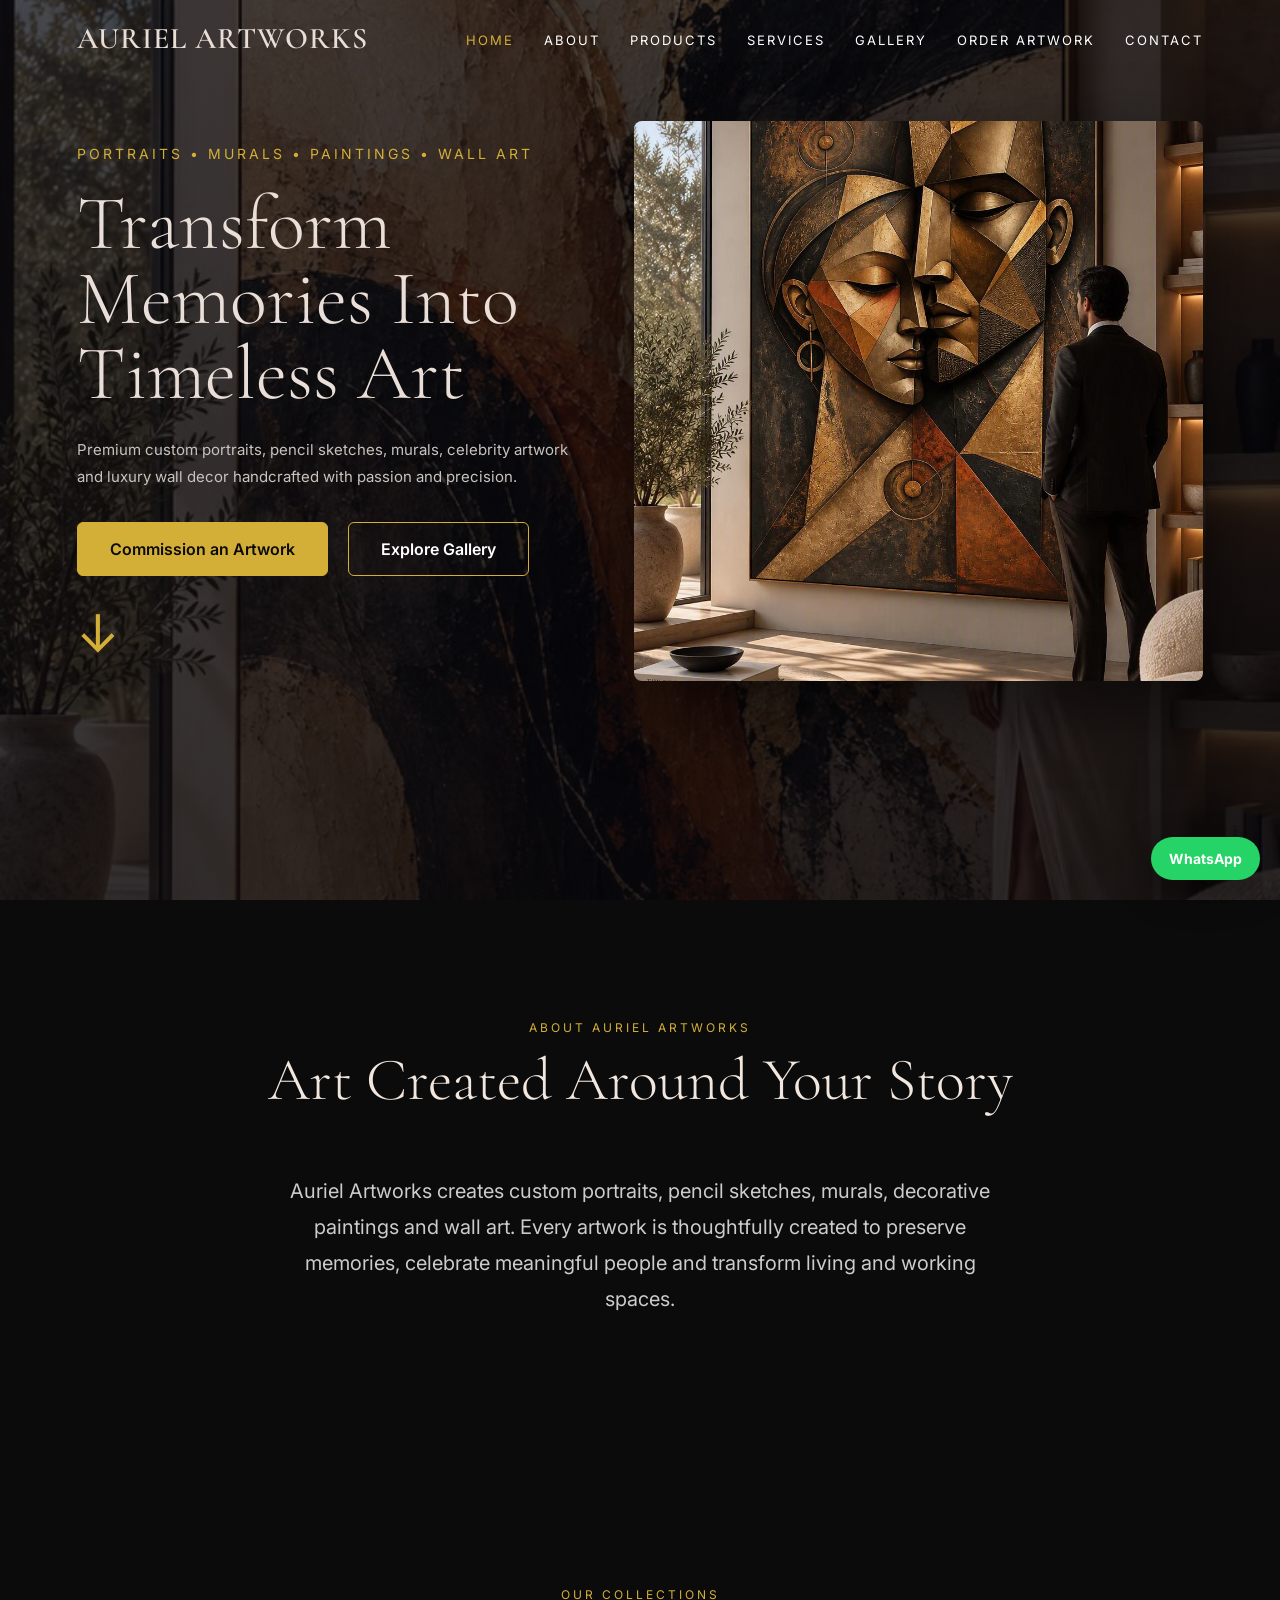
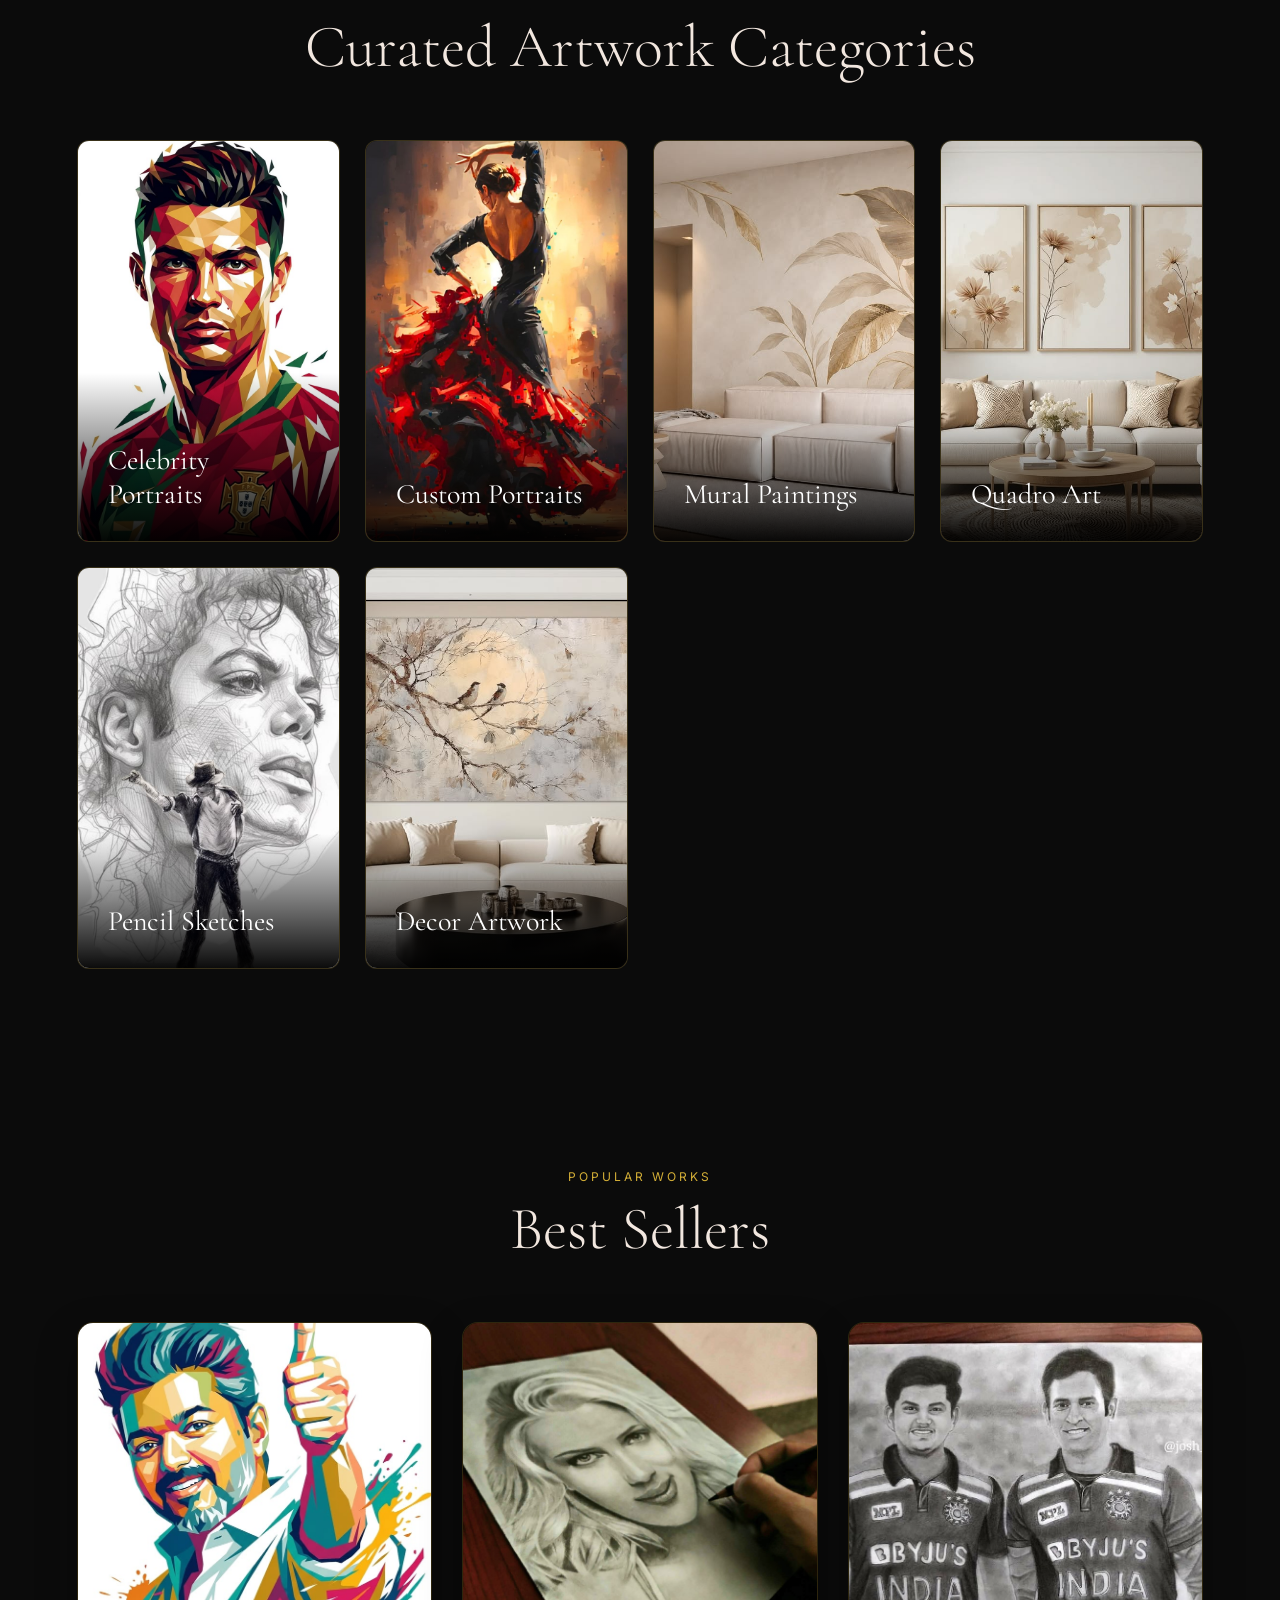
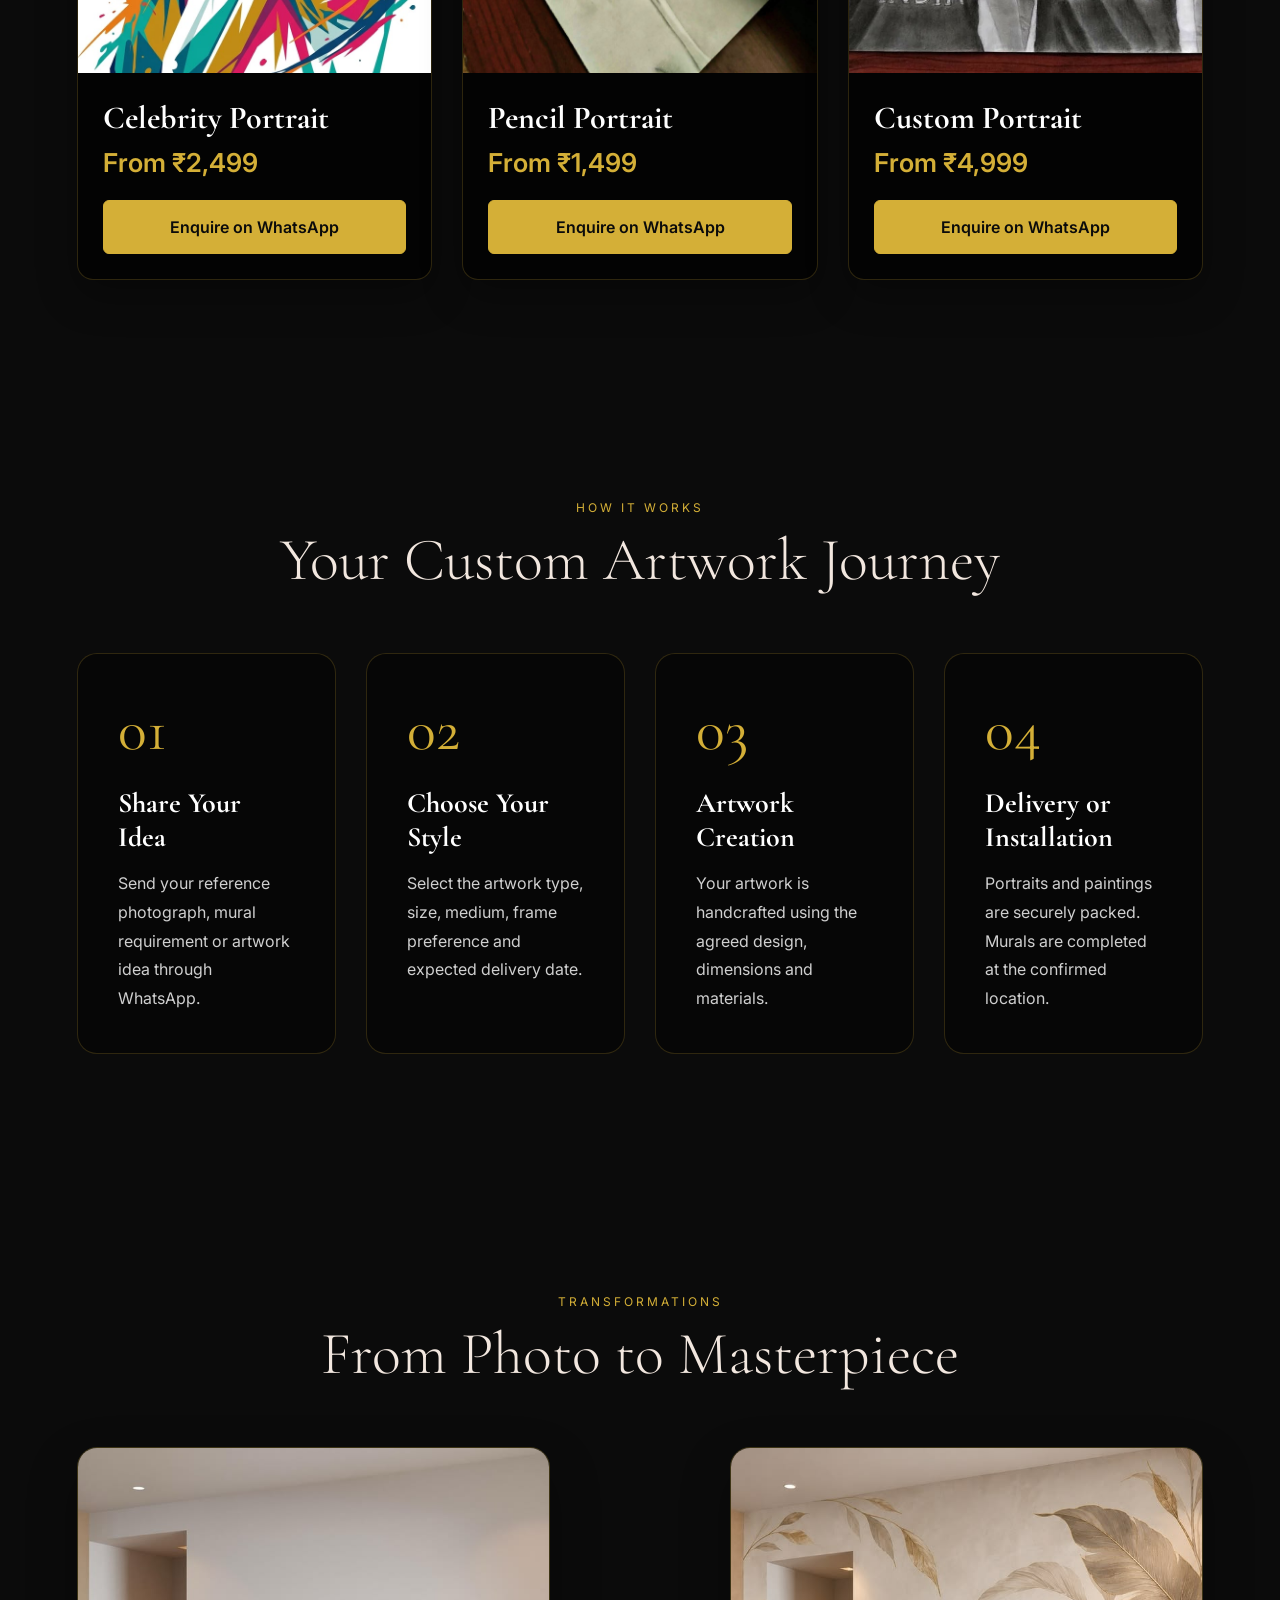
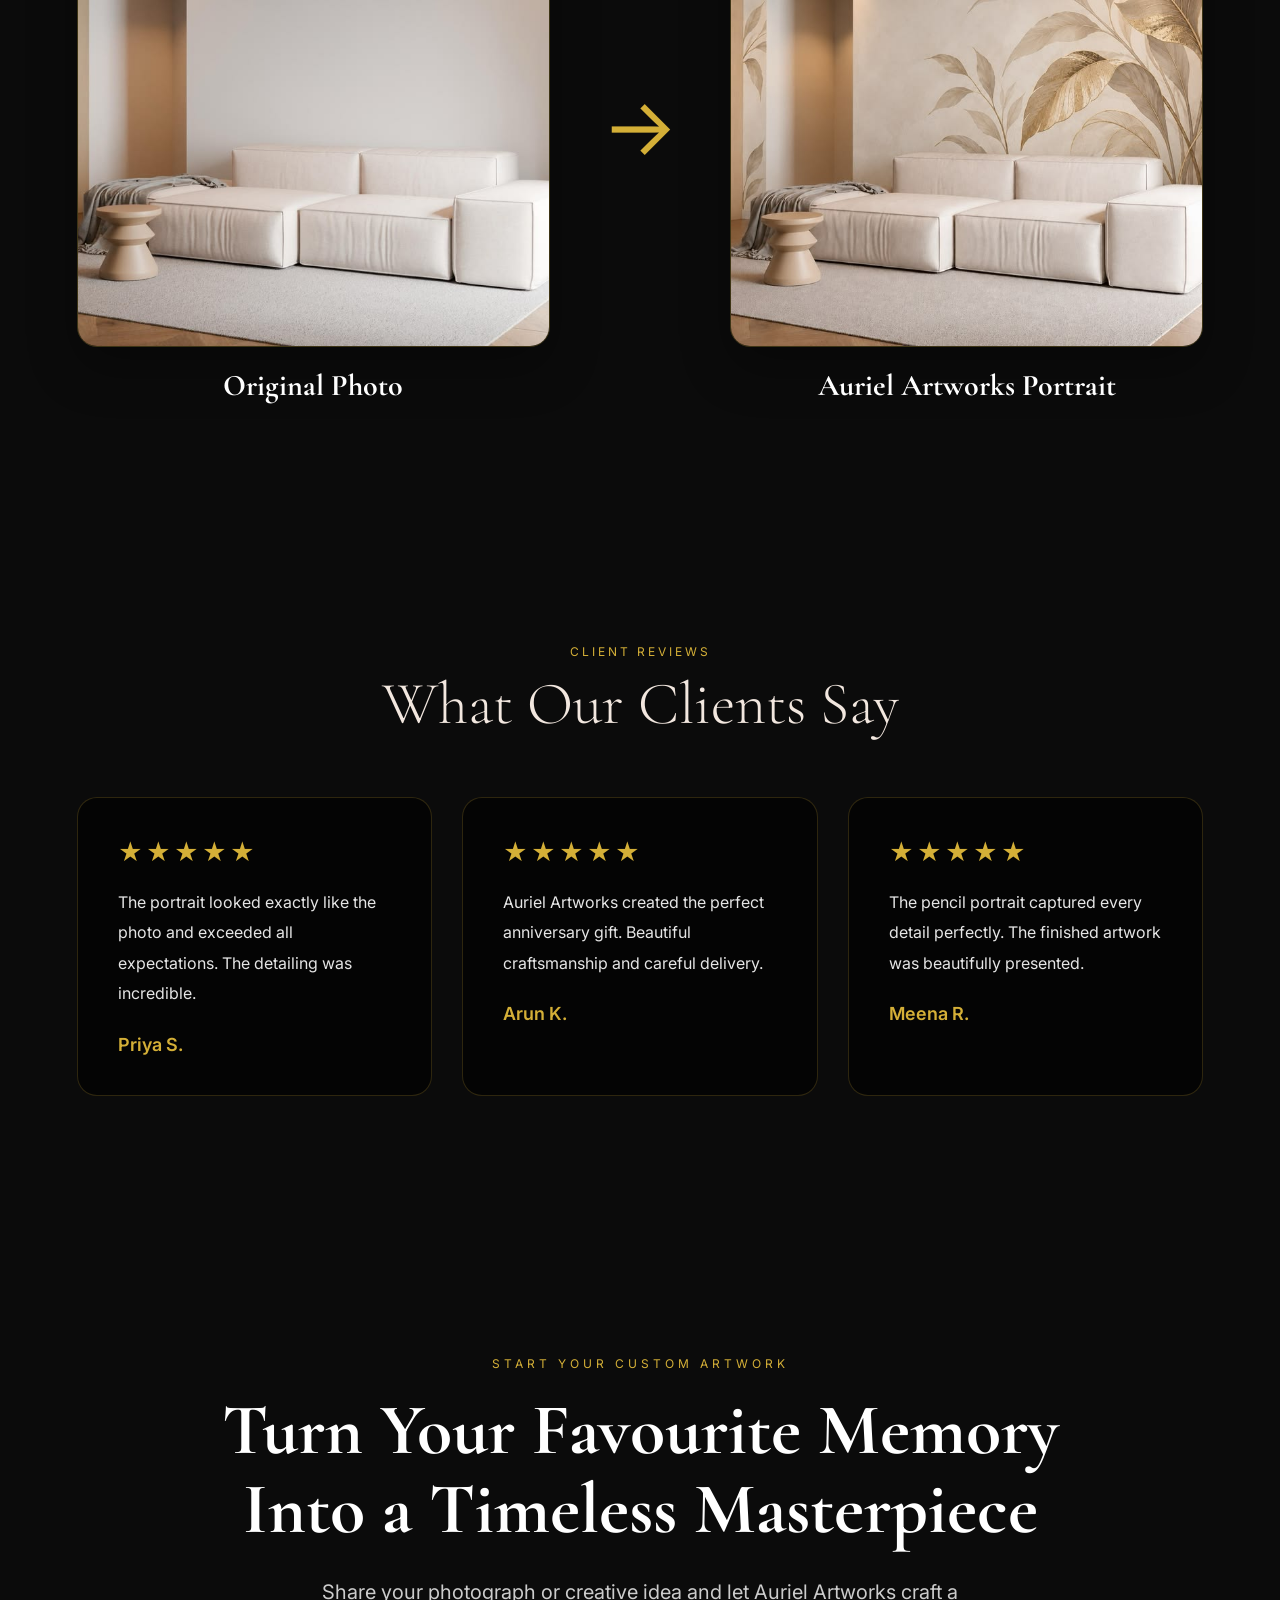
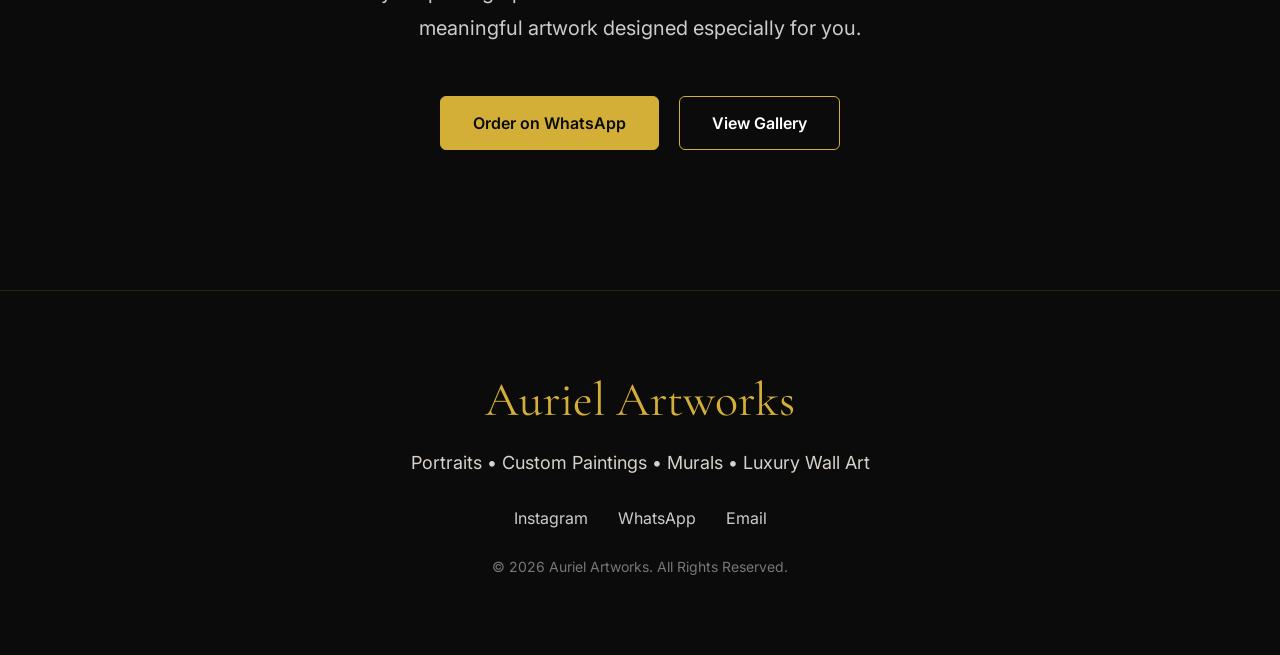
==== commit 3558bcfe: "Add custom artwork ordering page" ====
--- a/index.html
+++ b/index.html
@@ -96,6 +96,12 @@
                         Gallery
                     </a>
                 </li>
+
+                <li>
+                    <a href="order.html">
+                        Order Artwork
+                    </a>
+                </li> 
 
                 <li>
                     <a href="#contact">
--- a/style.css
+++ b/style.css
@@ -1555,4 +1555,680 @@
         font-size:13px;
     }
 
+}
+
+/* ==================================================
+   ORDER PAGE
+================================================== */
+
+.hidden{
+    display:none !important;
+}
+
+.order-hero{
+    padding:90px 20px 55px;
+
+    text-align:center;
+}
+
+.order-hero > p{
+    margin-bottom:14px;
+
+    color:#D4AF37;
+
+    font-size:12px;
+    letter-spacing:4px;
+}
+
+.order-hero h1{
+    margin-bottom:20px;
+
+    color:#ffffff;
+
+    font-family:"Cormorant Garamond", Georgia, serif;
+    font-size:clamp(52px, 7vw, 82px);
+    font-weight:400;
+    line-height:1;
+}
+
+.order-intro{
+    max-width:680px;
+
+    margin:auto;
+
+    color:#cfcfcf;
+
+    font-size:17px;
+    line-height:1.8;
+}
+
+.order-layout{
+    display:grid;
+
+    grid-template-columns:
+        minmax(0, 1fr) 380px;
+
+    align-items:start;
+
+    gap:32px;
+
+    max-width:1450px;
+
+    margin:auto;
+    padding:20px 6% 120px;
+}
+
+.order-form-card,
+.order-summary-card{
+    border:1px solid rgba(212, 175, 55, 0.22);
+    border-radius:20px;
+
+    background:#101010;
+
+    box-shadow:0 20px 55px rgba(0, 0, 0, 0.28);
+}
+
+.order-form-card{
+    padding:10px 42px;
+}
+
+.form-section{
+    padding:50px 0;
+
+    border-bottom:1px solid rgba(255, 255, 255, 0.08);
+}
+
+.form-section:last-child{
+    border-bottom:none;
+}
+
+.form-section-heading{
+    display:flex;
+    align-items:flex-start;
+
+    gap:20px;
+
+    margin-bottom:32px;
+}
+
+.form-section-heading > span{
+    display:flex;
+    justify-content:center;
+    align-items:center;
+    flex:0 0 auto;
+
+    width:48px;
+    height:48px;
+
+    border:1px solid rgba(212, 175, 55, 0.5);
+    border-radius:50%;
+
+    color:#D4AF37;
+
+    font-family:"Cormorant Garamond", Georgia, serif;
+    font-size:22px;
+}
+
+.form-section-heading h2{
+    margin-bottom:8px;
+
+    color:#ffffff;
+
+    font-family:"Cormorant Garamond", Georgia, serif;
+    font-size:34px;
+    font-weight:500;
+}
+
+.form-section-heading p{
+    color:#a9a9a9;
+
+    font-size:14px;
+    line-height:1.6;
+}
+
+.upload-area{
+    position:relative;
+
+    display:flex;
+    justify-content:center;
+    align-items:center;
+
+    min-height:320px;
+
+    overflow:hidden;
+
+    border:1px dashed rgba(212, 175, 55, 0.55);
+    border-radius:16px;
+
+    background:#080808;
+
+    cursor:pointer;
+
+    transition:
+        border-color 0.3s ease,
+        background-color 0.3s ease;
+}
+
+.upload-area:hover{
+    border-color:#D4AF37;
+
+    background:#0d0d0d;
+}
+
+.upload-area input{
+    position:absolute;
+
+    width:1px;
+    height:1px;
+
+    opacity:0;
+}
+
+.upload-placeholder{
+    display:flex;
+    flex-direction:column;
+    align-items:center;
+
+    gap:10px;
+
+    padding:30px;
+
+    text-align:center;
+}
+
+.upload-placeholder strong{
+    color:#ffffff;
+
+    font-size:18px;
+}
+
+.upload-placeholder span{
+    color:#999999;
+
+    font-size:14px;
+}
+
+.upload-icon{
+    display:flex;
+    justify-content:center;
+    align-items:center;
+
+    width:64px;
+    height:64px;
+
+    margin-bottom:5px;
+
+    border:1px solid rgba(212, 175, 55, 0.5);
+    border-radius:50%;
+
+    color:#D4AF37;
+
+    font-size:34px;
+    font-weight:300;
+}
+
+.photo-preview{
+    display:none;
+
+    width:100%;
+    height:420px;
+
+    object-fit:contain;
+
+    background:#050505;
+}
+
+.photo-preview.show{
+    display:block;
+}
+
+.option-grid{
+    display:grid;
+
+    grid-template-columns:
+        repeat(2, minmax(0, 1fr));
+
+    gap:16px;
+}
+
+.choice-card{
+    position:relative;
+
+    display:flex;
+    flex-direction:column;
+
+    gap:8px;
+
+    min-height:110px;
+    padding:22px;
+
+    border:1px solid rgba(255, 255, 255, 0.12);
+    border-radius:14px;
+
+    background:#080808;
+
+    cursor:pointer;
+
+    transition:
+        border-color 0.3s ease,
+        background-color 0.3s ease,
+        transform 0.3s ease;
+}
+
+.choice-card:hover{
+    transform:translateY(-3px);
+
+    border-color:rgba(212, 175, 55, 0.7);
+}
+
+.choice-card:has(input:checked){
+    border-color:#D4AF37;
+
+    background:rgba(212, 175, 55, 0.09);
+}
+
+.choice-card input{
+    position:absolute;
+    top:18px;
+    right:18px;
+
+    accent-color:#D4AF37;
+}
+
+.choice-title{
+    padding-right:25px;
+
+    color:#ffffff;
+
+    font-family:"Cormorant Garamond", Georgia, serif;
+    font-size:23px;
+    font-weight:600;
+}
+
+.choice-price{
+    color:#D4AF37;
+
+    font-size:13px;
+}
+
+.form-grid{
+    display:grid;
+
+    grid-template-columns:
+        repeat(2, minmax(0, 1fr));
+
+    gap:22px;
+}
+
+.form-field{
+    display:flex;
+    flex-direction:column;
+
+    gap:9px;
+}
+
+.form-field-full{
+    grid-column:1 / -1;
+}
+
+.form-field label{
+    color:#dddddd;
+
+    font-size:14px;
+    font-weight:500;
+}
+
+.form-field input,
+.form-field select,
+.form-field textarea{
+    width:100%;
+
+    border:1px solid rgba(255, 255, 255, 0.14);
+    border-radius:10px;
+    outline:none;
+
+    background:#080808;
+    color:#ffffff;
+
+    font-family:"Inter", Arial, sans-serif;
+    font-size:15px;
+}
+
+.form-field input,
+.form-field select{
+    min-height:52px;
+    padding:0 15px;
+}
+
+.form-field textarea{
+    padding:15px;
+
+    resize:vertical;
+}
+
+.form-field input:focus,
+.form-field select:focus,
+.form-field textarea:focus{
+    border-color:#D4AF37;
+
+    box-shadow:0 0 0 3px rgba(212, 175, 55, 0.1);
+}
+
+.form-field select option{
+    background:#111111;
+    color:#ffffff;
+}
+
+.estimate-note{
+    margin-top:22px;
+    padding:16px;
+
+    border-left:3px solid #D4AF37;
+
+    background:rgba(212, 175, 55, 0.08);
+    color:#cfcfcf;
+
+    font-size:13px;
+    line-height:1.7;
+}
+
+.form-message{
+    margin-top:12px;
+
+    color:#ffcc66;
+
+    font-size:14px;
+    line-height:1.6;
+}
+
+.order-summary-card{
+    position:sticky;
+    top:25px;
+
+    padding:34px;
+}
+
+.summary-label{
+    margin-bottom:10px;
+
+    color:#D4AF37;
+
+    font-size:11px;
+    letter-spacing:3px;
+}
+
+.order-summary-card h2{
+    margin-bottom:28px;
+
+    color:#ffffff;
+
+    font-family:"Cormorant Garamond", Georgia, serif;
+    font-size:38px;
+}
+
+.summary-list{
+    padding-bottom:20px;
+
+    border-bottom:1px solid rgba(255, 255, 255, 0.1);
+}
+
+.summary-row,
+.price-row{
+    display:flex;
+    justify-content:space-between;
+    align-items:flex-start;
+
+    gap:20px;
+
+    padding:11px 0;
+}
+
+.summary-row span,
+.price-row span{
+    color:#aaaaaa;
+
+    font-size:13px;
+}
+
+.summary-row strong,
+.price-row strong{
+    color:#ffffff;
+
+    font-size:14px;
+    text-align:right;
+}
+
+.price-breakdown{
+    padding:20px 0;
+
+    border-bottom:1px solid rgba(255, 255, 255, 0.1);
+}
+
+.price-row:first-child strong{
+    color:#D4AF37;
+
+    font-size:25px;
+}
+
+.advance-row{
+    margin-top:8px;
+    padding:14px 0;
+
+    border-top:1px solid rgba(212, 175, 55, 0.2);
+    border-bottom:1px solid rgba(212, 175, 55, 0.2);
+}
+
+.advance-row strong{
+    color:#D4AF37;
+}
+
+.estimate-disclaimer{
+    margin:22px 0;
+
+    color:#999999;
+
+    font-size:12px;
+    line-height:1.7;
+}
+
+.terms-row{
+    display:flex;
+    align-items:flex-start;
+
+    gap:12px;
+
+    margin-bottom:22px;
+
+    color:#cfcfcf;
+
+    font-size:12px;
+    line-height:1.6;
+
+    cursor:pointer;
+}
+
+.terms-row input{
+    flex:0 0 auto;
+
+    margin-top:3px;
+
+    accent-color:#D4AF37;
+}
+
+.place-order-button,
+.payment-button{
+    width:100%;
+    min-height:54px;
+
+    margin-bottom:12px;
+    padding:14px 20px;
+
+    border:none;
+    border-radius:7px;
+
+    font-size:15px;
+    font-weight:700;
+
+    cursor:pointer;
+
+    transition:
+        transform 0.3s ease,
+        background-color 0.3s ease;
+}
+
+.place-order-button{
+    background:#D4AF37;
+    color:#0B0B0B;
+}
+
+.place-order-button:hover{
+    transform:translateY(-2px);
+
+    background:#e6c15a;
+}
+
+.payment-button{
+    border:1px solid rgba(255, 255, 255, 0.15);
+
+    background:#222222;
+    color:#777777;
+
+    cursor:not-allowed;
+}
+
+.payment-status{
+    color:#777777;
+
+    font-size:11px;
+    line-height:1.6;
+    text-align:center;
+}
+
+
+/* ORDER PAGE RESPONSIVENESS */
+
+@media (max-width:1100px){
+
+    .order-layout{
+        grid-template-columns:1fr;
+    }
+
+    .order-summary-card{
+        position:static;
+
+        max-width:700px;
+        width:100%;
+
+        margin:auto;
+    }
+
+}
+
+@media (max-width:768px){
+
+    .order-hero{
+        padding:70px 20px 40px;
+    }
+
+    .order-hero h1{
+        font-size:50px;
+    }
+
+    .order-layout{
+        padding:20px 20px 80px;
+    }
+
+    .order-form-card{
+        padding:0 22px;
+    }
+
+    .form-section-heading{
+        flex-direction:column;
+    }
+
+    .option-grid,
+    .form-grid{
+        grid-template-columns:1fr;
+    }
+
+    .form-field-full{
+        grid-column:auto;
+    }
+
+    .photo-preview{
+        height:340px;
+    }
+
+    .order-summary-card{
+        padding:26px;
+    }
+
+}
+
+@media (max-width:420px){
+
+    .order-hero h1{
+        font-size:42px;
+    }
+
+    .order-intro{
+        font-size:15px;
+    }
+
+    .order-form-card{
+        padding:0 16px;
+    }
+
+    .form-section{
+        padding:38px 0;
+    }
+
+    .form-section-heading h2{
+        font-size:29px;
+    }
+
+    .upload-area{
+        min-height:260px;
+    }
+
+    .photo-preview{
+        height:280px;
+    }
+
+    .choice-card{
+        min-height:100px;
+    }
+
+}
+
+.photo-upload-reminder{
+    margin:20px 0;
+    padding:16px;
+
+    border:1px solid rgba(212,175,55,0.35);
+    border-radius:10px;
+
+    background:rgba(212,175,55,0.08);
+}
+
+.photo-upload-reminder strong{
+    display:block;
+    margin-bottom:6px;
+    color:#D4AF37;
+}
+
+.photo-upload-reminder p{
+    color:#cccccc;
+    font-size:12px;
+    line-height:1.6;
+}
+
+.whatsapp-review-note{
+    margin-top:14px;
+
+    color:#999999;
+
+    font-size:12px;
+    line-height:1.7;
+    text-align:center;
 }
